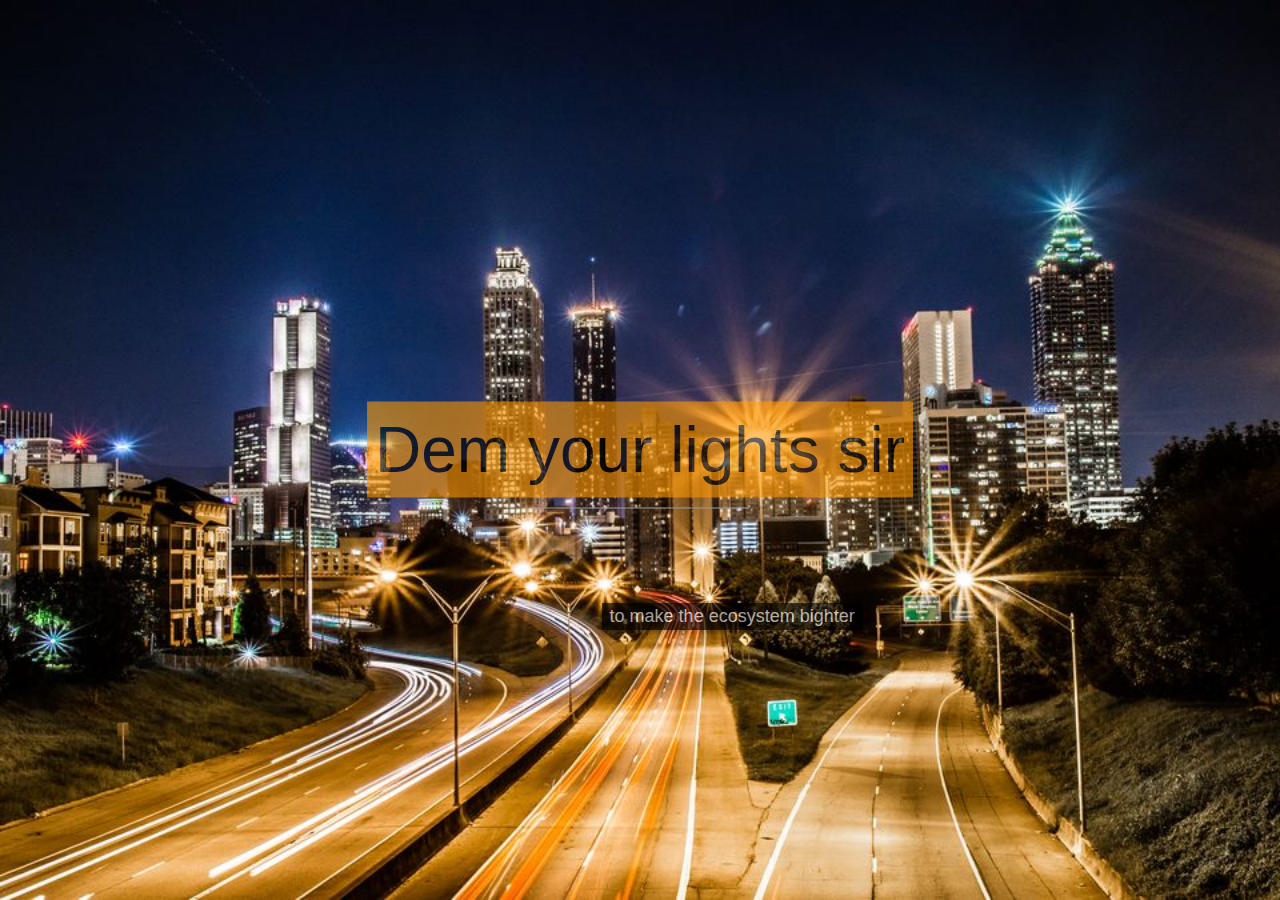
==== project/homepage.html @ cc82c79a "uh" ====
<!DOCTYPE html>
<html>
<title>home </title>
<meta charset="UTF-8">
<meta name="viewport" content="width=device-width, initial-scale=1">
<link rel="stylesheet" href="css/w3.css">
<!--<link rel="stylesheet" href="https://fonts.googleapis.com/css?family=Raleway"> -->
<style>
body,h1 {font-family: "Raleway", sans-serif}
body, html {height: 100%}
.bgimg {
  background-image: url('assets/light.jpg');
  min-height: 100%;
  background-position: center;
  background-size: cover;
}
</style>
<body>

<div class="bgimg w3-display-container w3-animate-opacity w3-text-black">
  <marquee>
  <div class="w3-tag w3-display-topleft w3-padding-large w3-xlarge w3-opacity ">
    C X J
  </div>
  </marquee>
  <a href="index.html"><div class="w3-display-middle">
    <h1 class=" w3-tag w3-opacity w3-orange w3-jumbo w3-animate-top">Dem your lights sir</h1>
    <hr class="w3-border-grey" style="margin:auto;width:40%">
  </div></a>
  <p style="position: fixed;left:47%;top:65%;" class="w3-tag w3-large w3-opacity"> to make the ecosystem bighter</p>
</div>

</body>
</html>
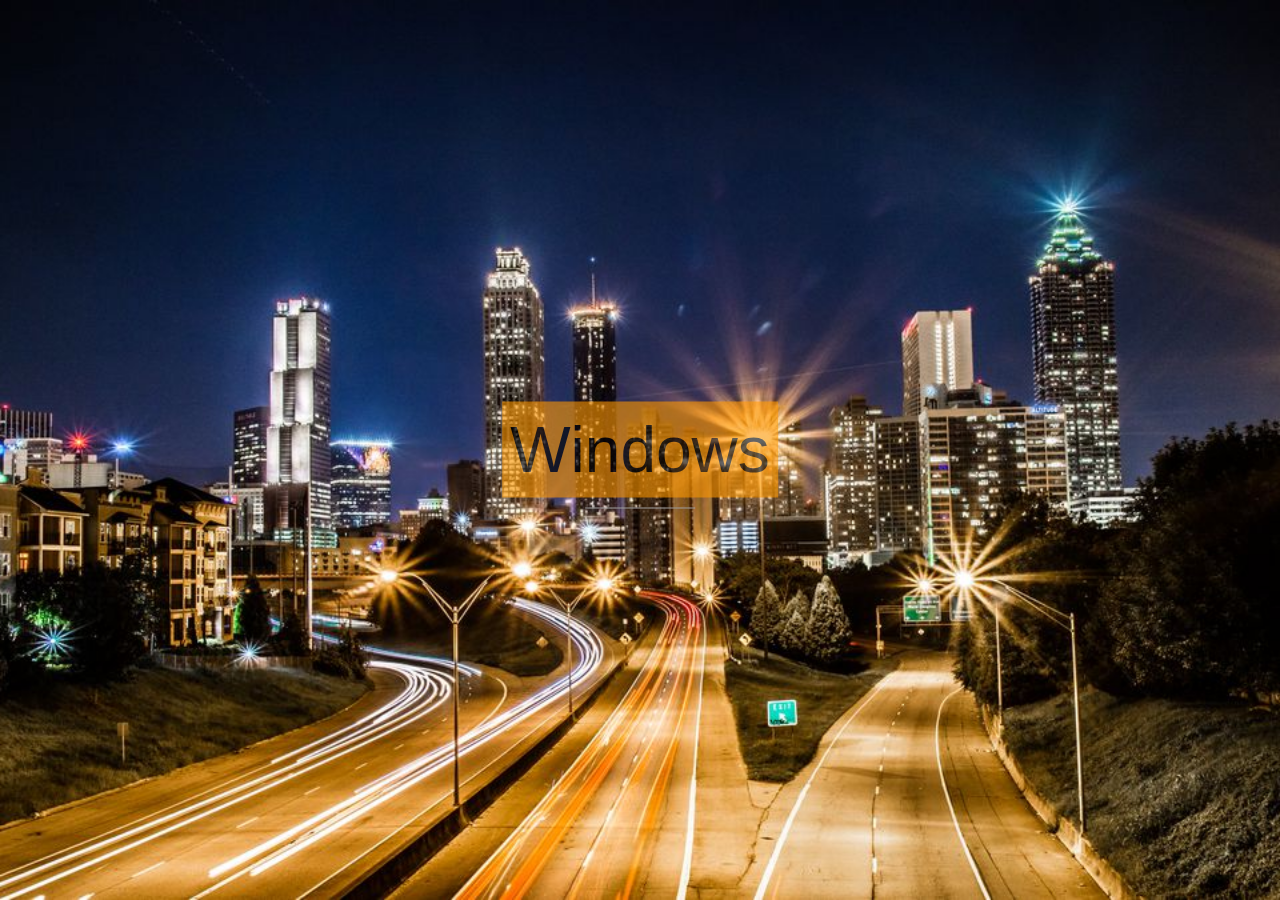
==== commit 133dce72: "Lil" ====
--- a/project/homepage.html
+++ b/project/homepage.html
@@ -24,10 +24,10 @@
   </div>
   </marquee>
   <a href="index.html"><div class="w3-display-middle">
-    <h1 class=" w3-tag w3-opacity w3-orange w3-jumbo w3-animate-top">Dem your lights sir</h1>
+    <h1 class=" w3-tag w3-opacity w3-orange w3-jumbo w3-animate-top">Windows</h1>
     <hr class="w3-border-grey" style="margin:auto;width:40%">
   </div></a>
-  <p style="position: fixed;left:47%;top:65%;" class="w3-tag w3-large w3-opacity"> to make the ecosystem bighter</p>
+  <p style="position: fixed;left:47%;top:65%;" class="w3-tag w3-large w3-opacity"> </p>
 </div>
 
 </body>
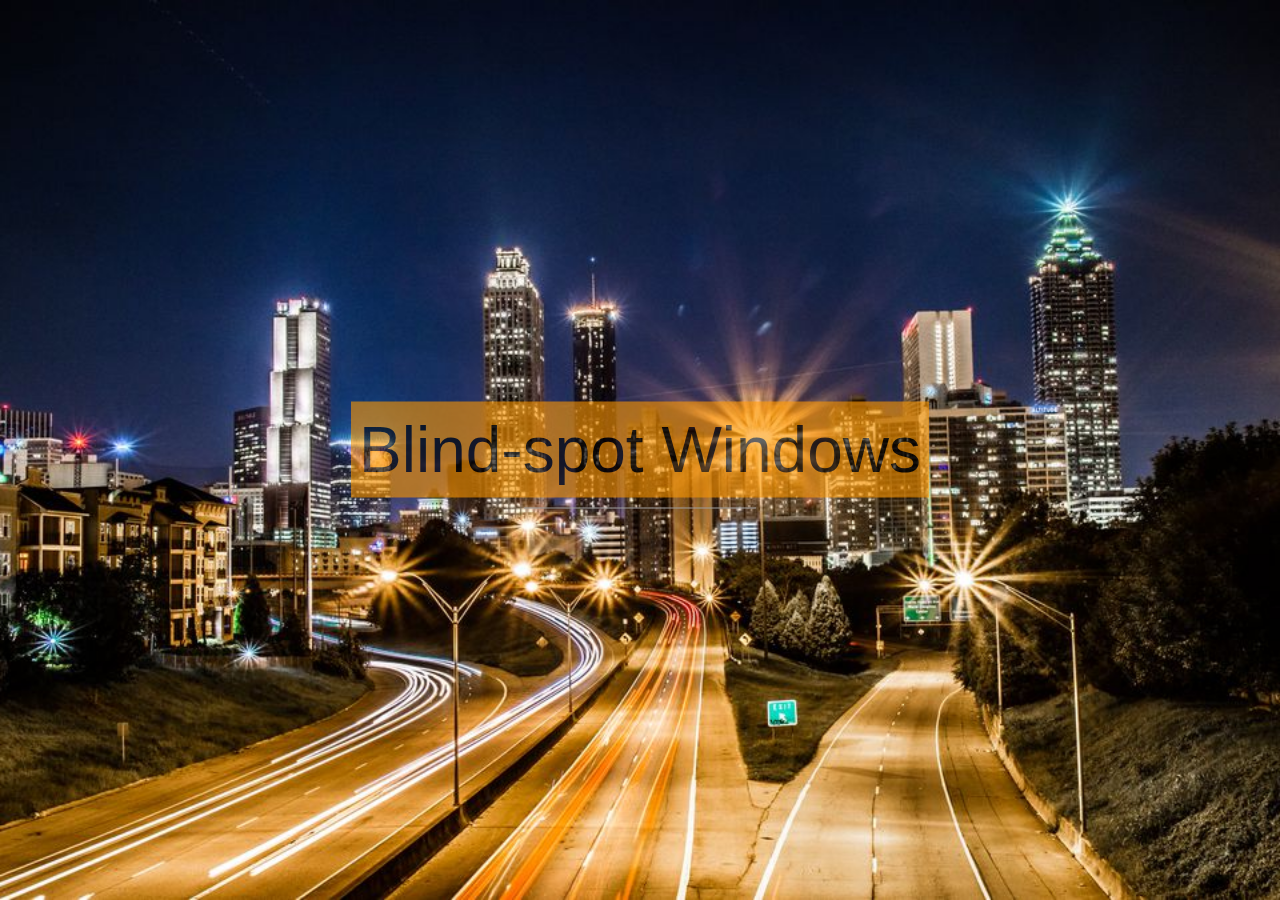
==== commit 9f8aaacd: "Update homepage.html" ====
--- a/project/homepage.html
+++ b/project/homepage.html
@@ -24,7 +24,7 @@
   </div>
   </marquee>
   <a href="index.html"><div class="w3-display-middle">
-    <h1 class=" w3-tag w3-opacity w3-orange w3-jumbo w3-animate-top">Windows</h1>
+    <h1 class=" w3-tag w3-opacity w3-orange w3-jumbo w3-animate-top"> Blind-spot Windows</h1>
     <hr class="w3-border-grey" style="margin:auto;width:40%">
   </div></a>
   <p style="position: fixed;left:47%;top:65%;" class="w3-tag w3-large w3-opacity"> </p>
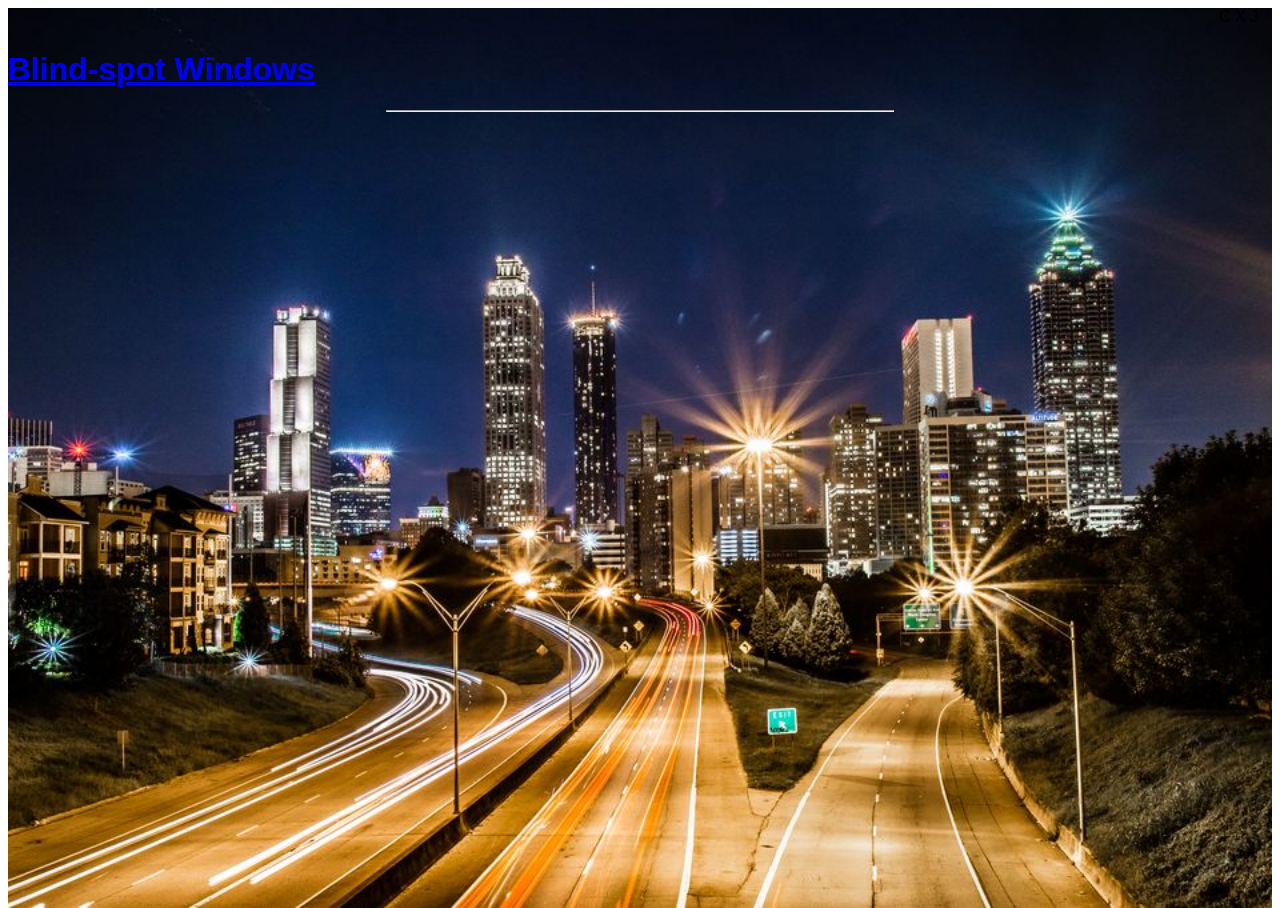
==== commit 3ee246c5: "W3 switch" ====
--- a/project/homepage.html
+++ b/project/homepage.html
@@ -3,7 +3,7 @@
 <title>home </title>
 <meta charset="UTF-8">
 <meta name="viewport" content="width=device-width, initial-scale=1">
-<link rel="stylesheet" href="css/w3.css">
+<link rel="stylesheet" href="css/wd.css">
 <!--<link rel="stylesheet" href="https://fonts.googleapis.com/css?family=Raleway"> -->
 <style>
 body,h1 {font-family: "Raleway", sans-serif}
@@ -17,17 +17,17 @@
 </style>
 <body>
 
-<div class="bgimg w3-display-container w3-animate-opacity w3-text-black">
+<div class="bgimg wd-display-container wd-animate-opacity wd-text-black">
   <marquee>
-  <div class="w3-tag w3-display-topleft w3-padding-large w3-xlarge w3-opacity ">
+  <div class=" wd-tag wd-display-topleft wd-padding-large wd-xlarge wd-opacity ">
     C X J
   </div>
   </marquee>
-  <a href="index.html"><div class="w3-display-middle">
-    <h1 class=" w3-tag w3-opacity w3-orange w3-jumbo w3-animate-top"> Blind-spot Windows</h1>
-    <hr class="w3-border-grey" style="margin:auto;width:40%">
+  <a href="index.html"><div class="wd-display-middle">
+    <h1 class=" wd-tag wd-opacity wd-orange wd-jumbo wd-animate-top"> Blind-spot Windows</h1>
+    <hr class="wd-border-grey" style="margin:auto;width:40%">
   </div></a>
-  <p style="position: fixed;left:47%;top:65%;" class="w3-tag w3-large w3-opacity"> </p>
+  <p style="position: fixed;left:47%;top:65%;" class="wd-tag wd-large wd-opacity"> </p>
 </div>
 
 </body>
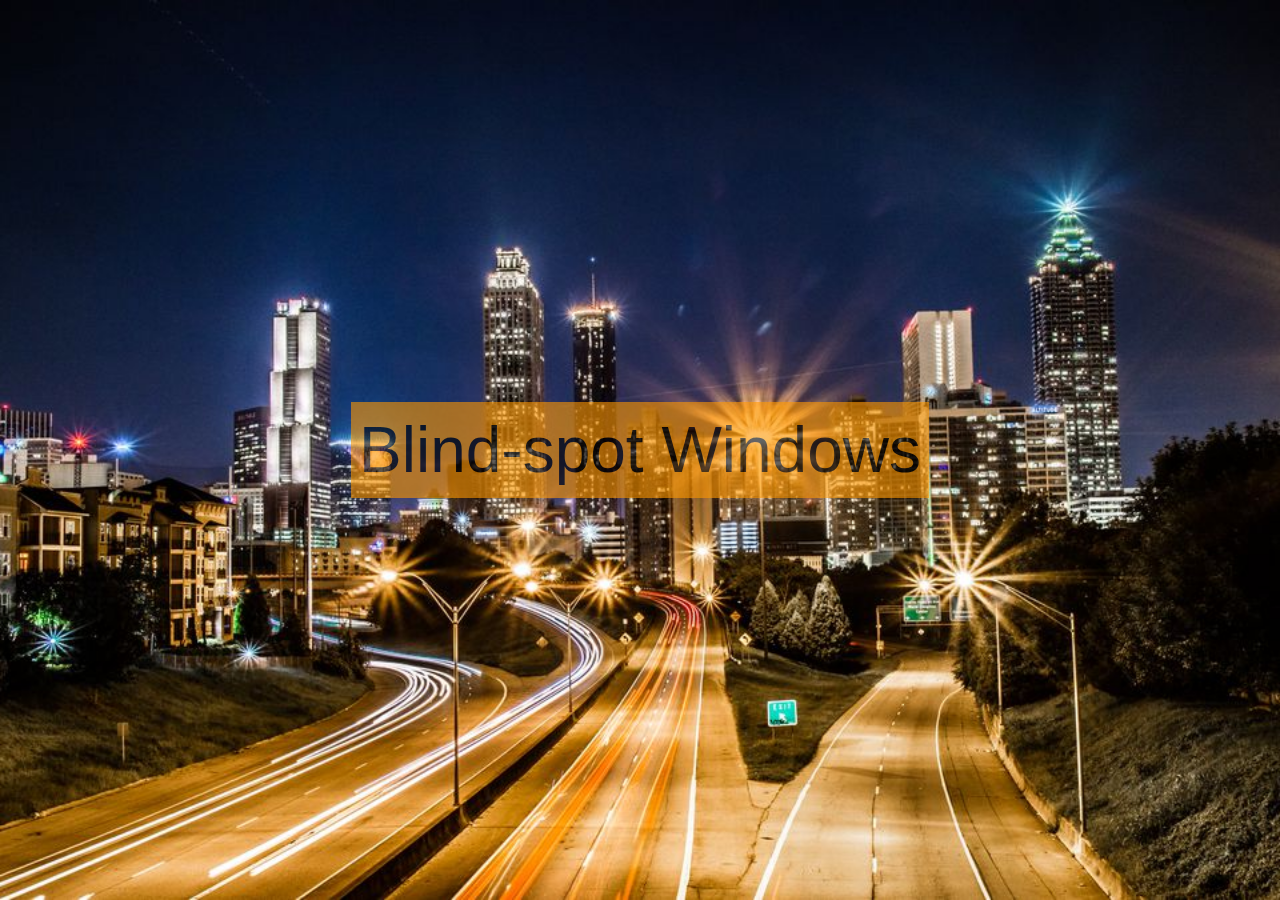
==== commit 6e887482: "asf" ====
--- a/project/homepage.html
+++ b/project/homepage.html
@@ -3,7 +3,7 @@
 <title>home </title>
 <meta charset="UTF-8">
 <meta name="viewport" content="width=device-width, initial-scale=1">
-<link rel="stylesheet" href="css/wd.css">
+<link rel="stylesheet" href="css/w3.css">
 <!--<link rel="stylesheet" href="https://fonts.googleapis.com/css?family=Raleway"> -->
 <style>
 body,h1 {font-family: "Raleway", sans-serif}
@@ -23,11 +23,9 @@
     C X J
   </div>
   </marquee>
-  <a href="index.html"><div class="wd-display-middle">
+<div class="wd-display-middle">
     <h1 class=" wd-tag wd-opacity wd-orange wd-jumbo wd-animate-top"> Blind-spot Windows</h1>
-    <hr class="wd-border-grey" style="margin:auto;width:40%">
-  </div></a>
-  <p style="position: fixed;left:47%;top:65%;" class="wd-tag wd-large wd-opacity"> </p>
+  </div>
 </div>
 
 </body>
